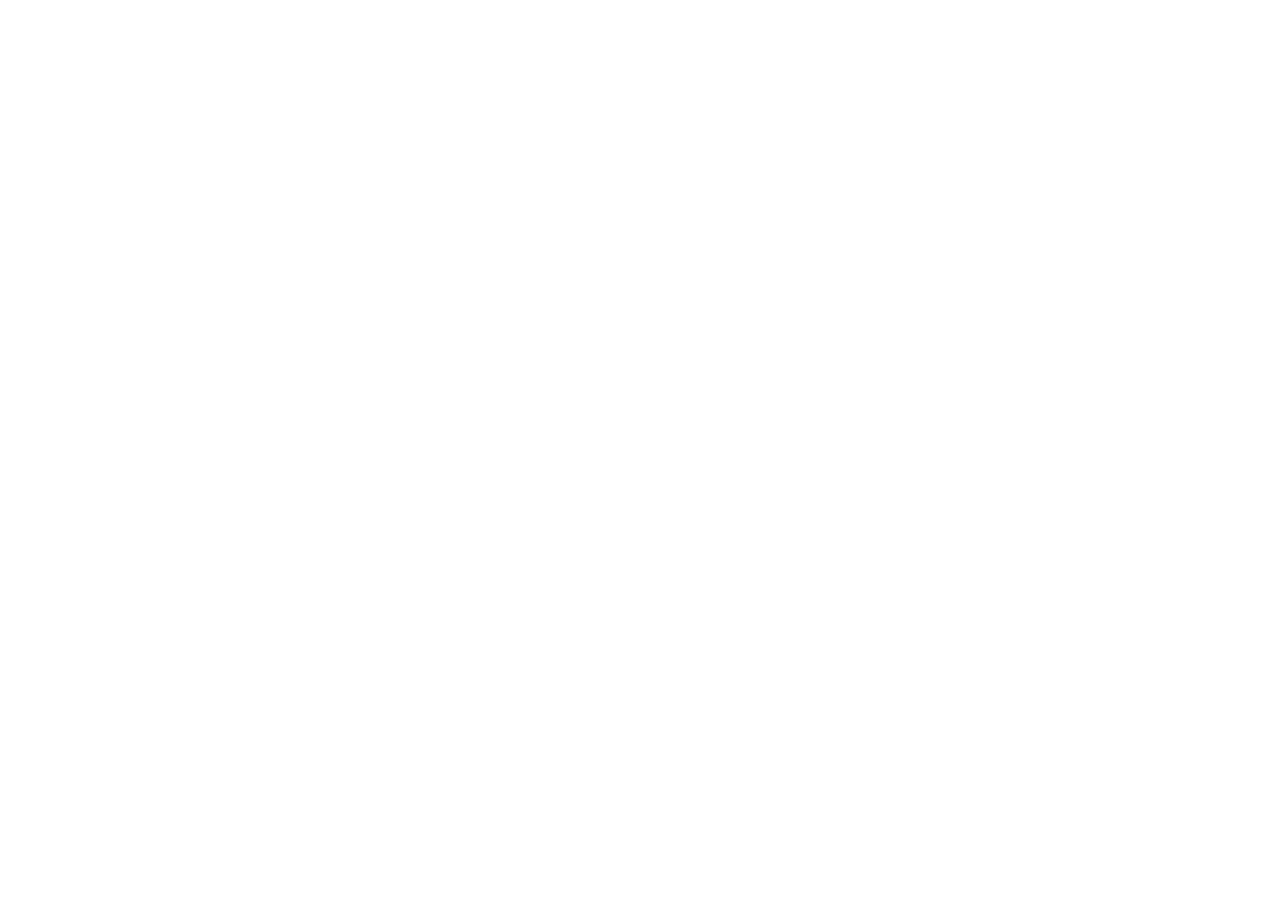
==== Index.html @ ea3e924b "Iniciando el repositorio" ====
<!DOCTYPE html>
<html lang="en">
<head>
    <meta charset="UTF-8">
    <meta name="viewport" content="width=device-width, initial-scale=1.0">
    <meta http-equiv="X-UA-Compatible" content="ie=edge">
    <title>Curso Front End</title>
</head>
<body>
    
</body>
</html>
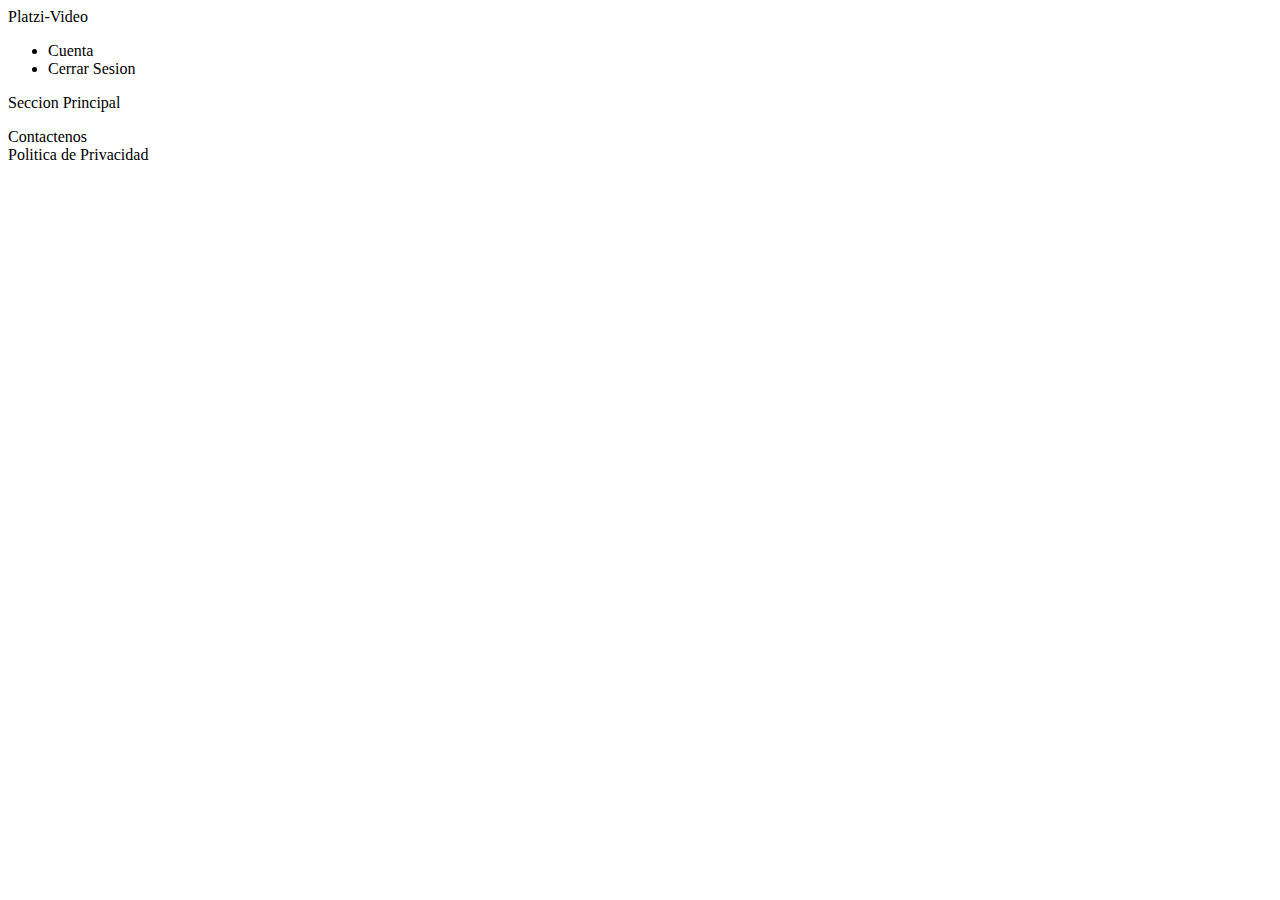
==== commit c6d93bfa: "Reto 1" ====
--- a/Index.html
+++ b/Index.html
@@ -4,9 +4,25 @@
     <meta charset="UTF-8">
     <meta name="viewport" content="width=device-width, initial-scale=1.0">
     <meta http-equiv="X-UA-Compatible" content="ie=edge">
-    <title>Curso Front End</title>
+    <title>Hola Año 2020</title>
 </head>
 <body>
     
+    <header>Platzi-Video
+      <div> <ul>
+            <li>Cuenta</li>
+            <li>Cerrar Sesion</li>
+        </ul>
+    </div> 
+    </header>
+    <div>
+    <p>Seccion Principal</p>
+</div>
+<footer>
+<p>Contactenos   <br>
+Politica de Privacidad 
+</p>
+</footer>
+    
 </body>
 </html>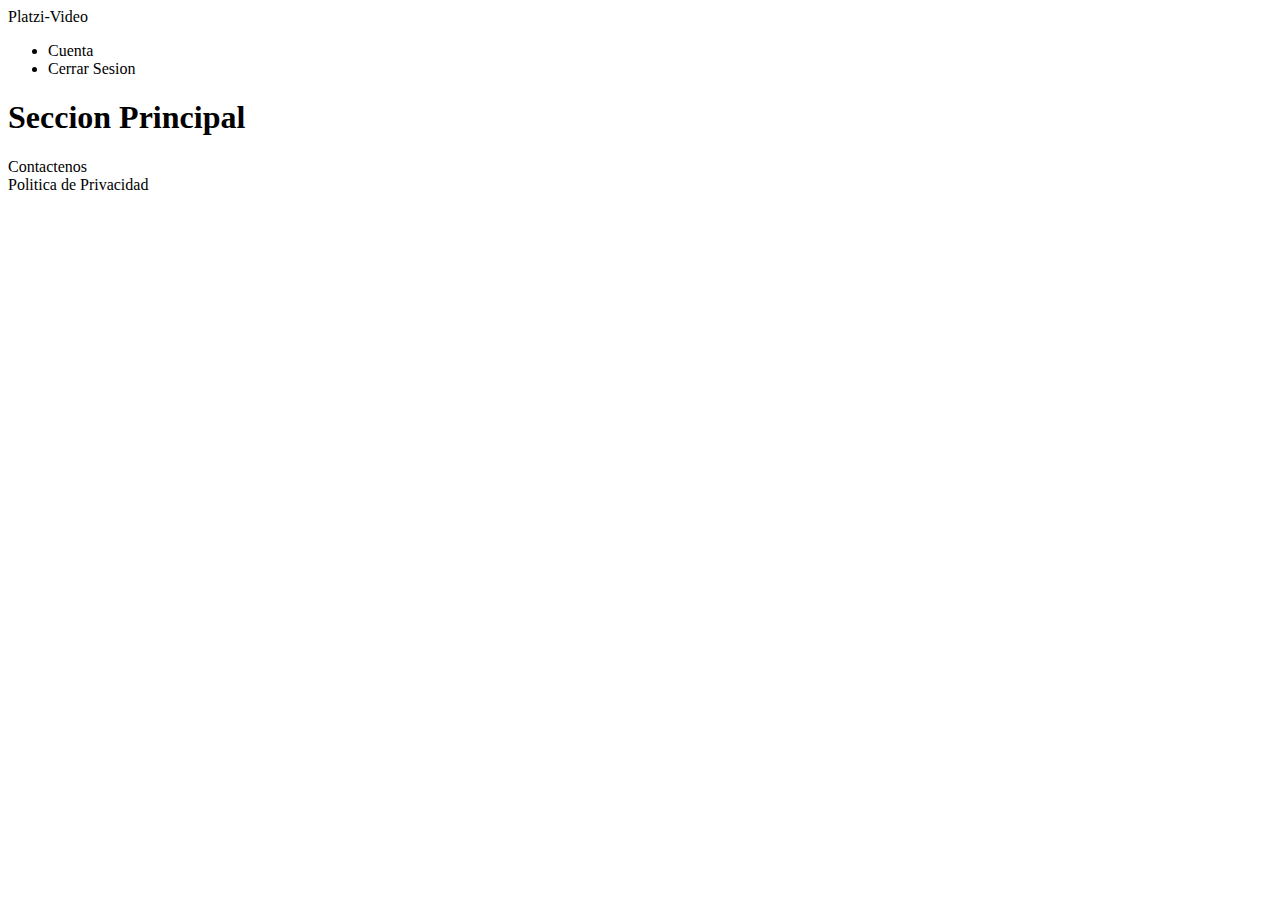
==== commit 34d55ea5: "cambios reto 1" ====
--- a/Index.html
+++ b/Index.html
@@ -16,7 +16,7 @@
     </div> 
     </header>
     <div>
-    <p>Seccion Principal</p>
+    <h1>Seccion Principal</h1>
 </div>
 <footer>
 <p>Contactenos   <br>
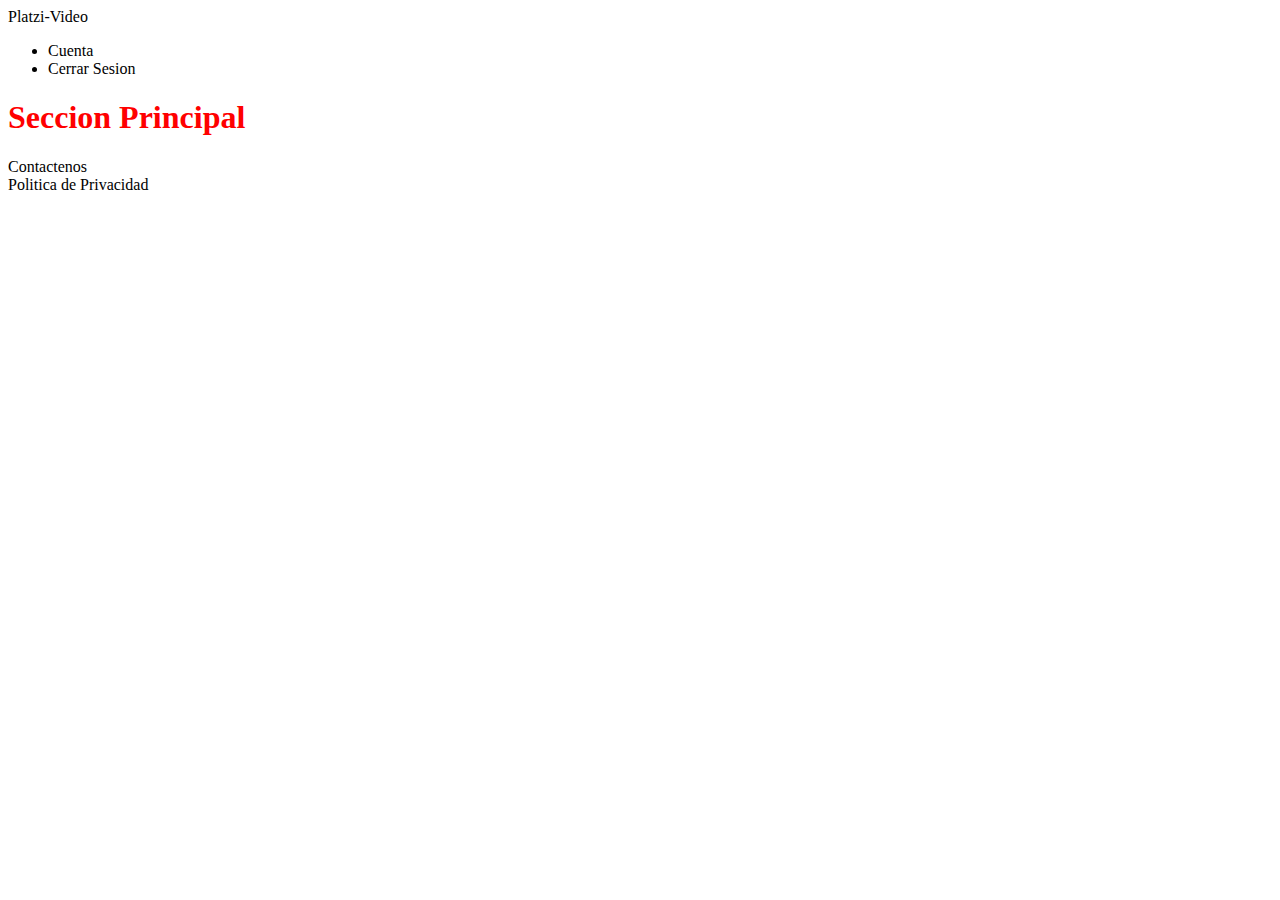
==== commit 0016d763: "cambios" ====
--- a/Index.html
+++ b/Index.html
@@ -6,6 +6,11 @@
     <meta http-equiv="X-UA-Compatible" content="ie=edge">
     <title>Hola Año 2020</title>
 </head>
+<style>
+    h1 {
+        color :red;
+    }
+</style>
 <body>
     
     <header>Platzi-Video
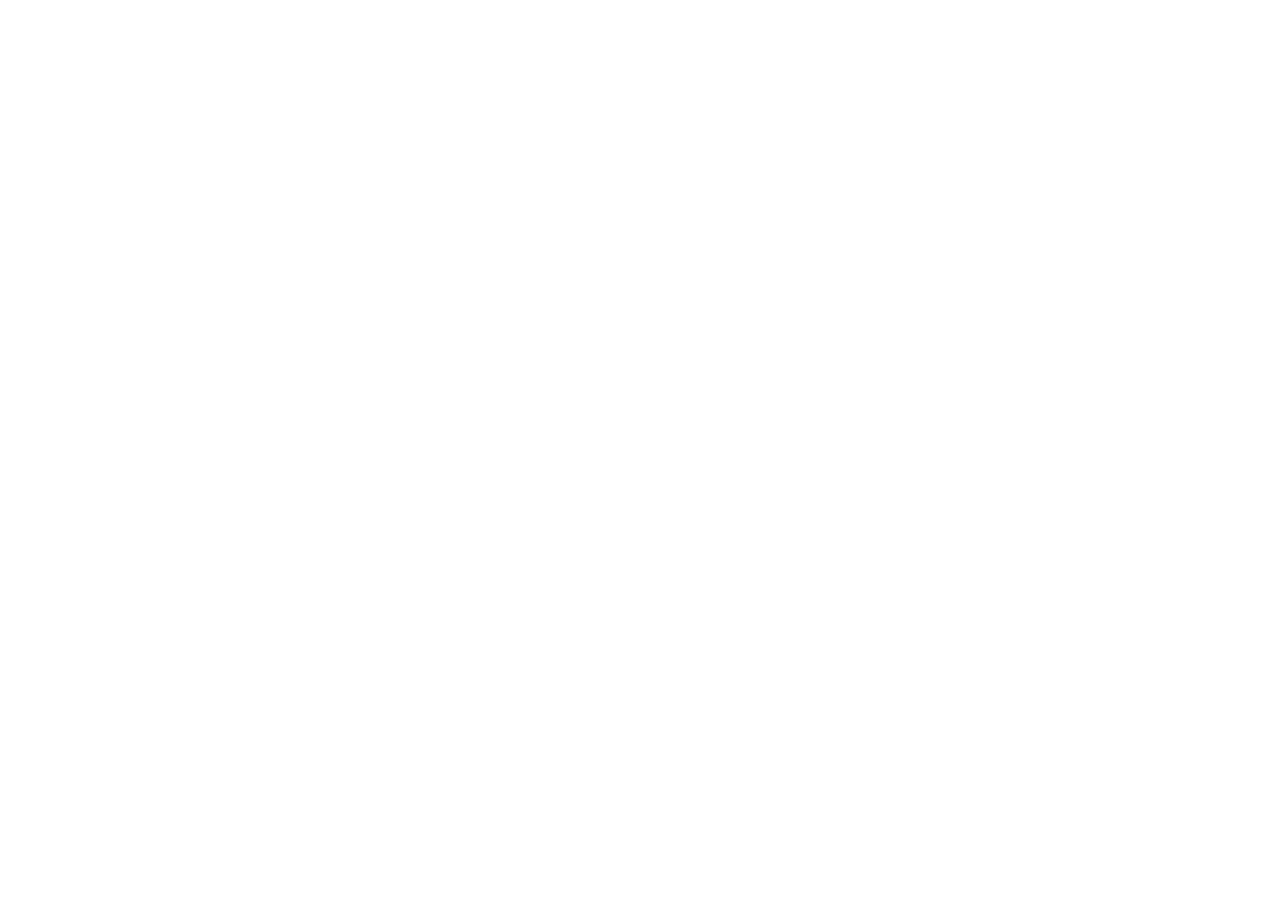
==== commit ac6cfa3c: "empezando el proyecto del curso" ====
--- a/Index.html
+++ b/Index.html
@@ -7,27 +7,9 @@
     <title>Hola Año 2020</title>
 </head>
 <style>
-    h1 {
-        color :red;
-    }
+  
 </style>
 <body>
     
-    <header>Platzi-Video
-      <div> <ul>
-            <li>Cuenta</li>
-            <li>Cerrar Sesion</li>
-        </ul>
-    </div> 
-    </header>
-    <div>
-    <h1>Seccion Principal</h1>
-</div>
-<footer>
-<p>Contactenos   <br>
-Politica de Privacidad 
-</p>
-</footer>
-    
 </body>
 </html>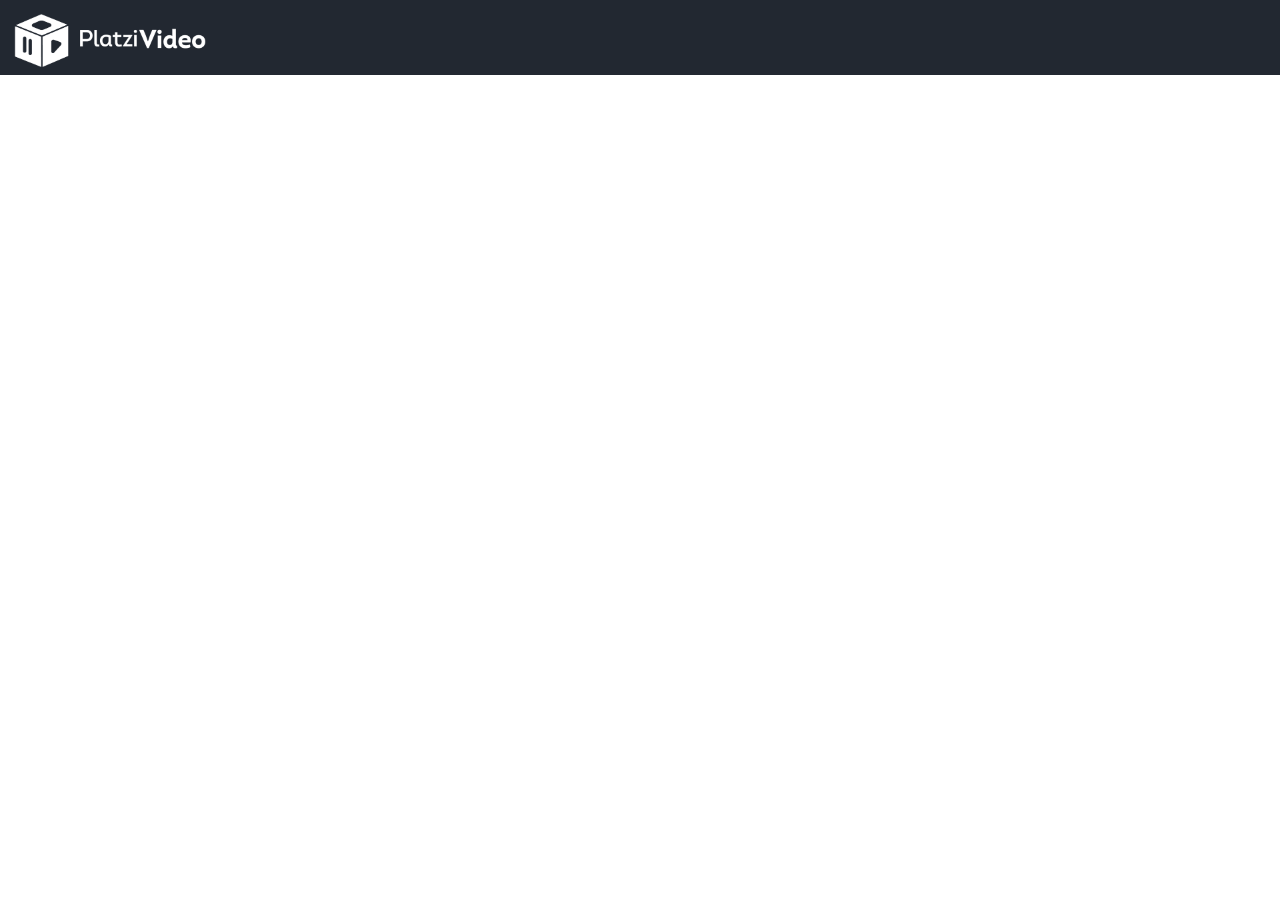
==== commit 5e17bbd7: "completando el header" ====
--- a/Index.html
+++ b/Index.html
@@ -4,12 +4,15 @@
     <meta charset="UTF-8">
     <meta name="viewport" content="width=device-width, initial-scale=1.0">
     <meta http-equiv="X-UA-Compatible" content="ie=edge">
-    <title>Hola Año 2020</title>
+    <title>Hola 2020</title>
+    <link rel="stylesheet" href="estilos.css">
+    <link rel="icon" type= "image/png" href="plat.png">
 </head>
-<style>
-  
-</style>
 <body>
+    <header >
+         <img src="logoplazti.png" alt="Logo Platzi Video">
+    
+    </header>
     
 </body>
 </html>--- a/estilos.css
+++ b/estilos.css
@@ -0,0 +1,20 @@
+body{
+   margin: 0px;
+   padding: 0px;
+}
+
+title{
+    font-family: cursive;
+}
+header {
+    background-color:#222831;
+    width: 100%;
+    height: 80 px;
+}
+
+header img {
+    width: 200px;
+    margin-top: 10px;
+    margin-left: 10px;
+    
+}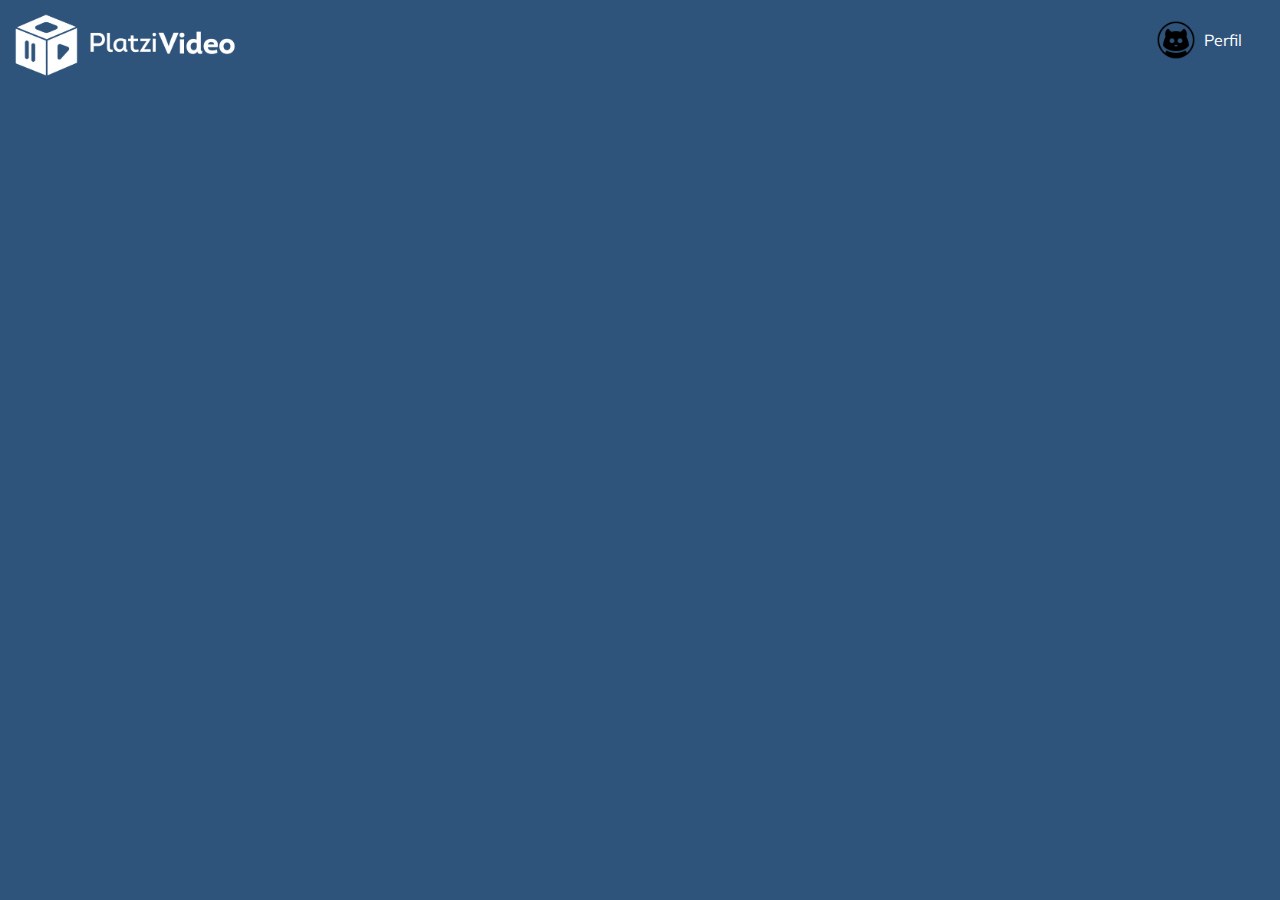
==== commit 1a025fa3: "Menu terminado" ====
--- a/Index.html
+++ b/Index.html
@@ -6,11 +6,25 @@
     <meta http-equiv="X-UA-Compatible" content="ie=edge">
     <title>Hola 2020</title>
     <link rel="stylesheet" href="estilos.css">
+    <link href="https://fonts.googleapis.com/css?family=Muli&display=swap" rel="stylesheet">
     <link rel="icon" type= "image/png" href="plat.png">
+
 </head>
 <body>
-    <header >
-         <img src="logoplazti.png" alt="Logo Platzi Video">
+    <header class="header">
+         <img class="header__img" src="logoplazti.png" alt="Logo Platzi Video">
+         <div class="header__menu">
+             <div class="header__menu--perfil">
+             <img src="perfil.png" alt="Perfil">
+             <p>Perfil</p>
+            </div>
+            <ul>
+                <li><a href="/">Cuenta</a></li>
+                <li><a href="/">Cerrar Sesion</a></li>  
+            </ul>
+
+         </div>
+
     
     </header>
     
--- a/estilos.css
+++ b/estilos.css
@@ -1,20 +1,65 @@
 body{
    margin: 0px;
    padding: 0px;
+   font-family: 'Muli', sans-serif;
+   background-color: #2F547C;
 }
 
-title{
-    font-family: cursive;
-}
-header {
-    background-color:#222831;
+.header {
+    background-color:#2F547C;
     width: 100%;
     height: 80 px;
+    display: flex;
+    justify-content: space-between;
+    align-items: center;
 }
 
-header img {
-    width: 200px;
+.header__img {
+    width: 230px;
     margin-top: 10px;
-    margin-left: 10px;
-    
+    margin-left: 10px;    
+}
+
+.header__menu {
+    margin-right: 30px;
+}
+.header__menu ul {
+    display: none;
+   list-style: none;
+   padding: 0px;
+   position: absolute;
+   width: 100px;
+   text-align: right;
+   margin: 0px 0px 0px -14px;
+}
+
+.header__menu:hover ul, ul:hover{
+    display: block;
+
+}
+.header__menu li {
+    margin: 10px 0px;
+}
+.header__menu li a {
+    color: white;
+    text-decoration: none;
+}
+
+.header__menu li a:hover {
+     text-decoration: underline;
+}
+
+.header__menu--perfil {
+    margin-right: 8px;
+    display: flex;
+    align-items: center;
+    cursor: pointer;
+}
+.header__menu--perfil img {
+    margin-right: 8px;
+    width: 40px;
+}
+.header__menu--perfil p{
+    margin: 0px;
+    color: white;
 }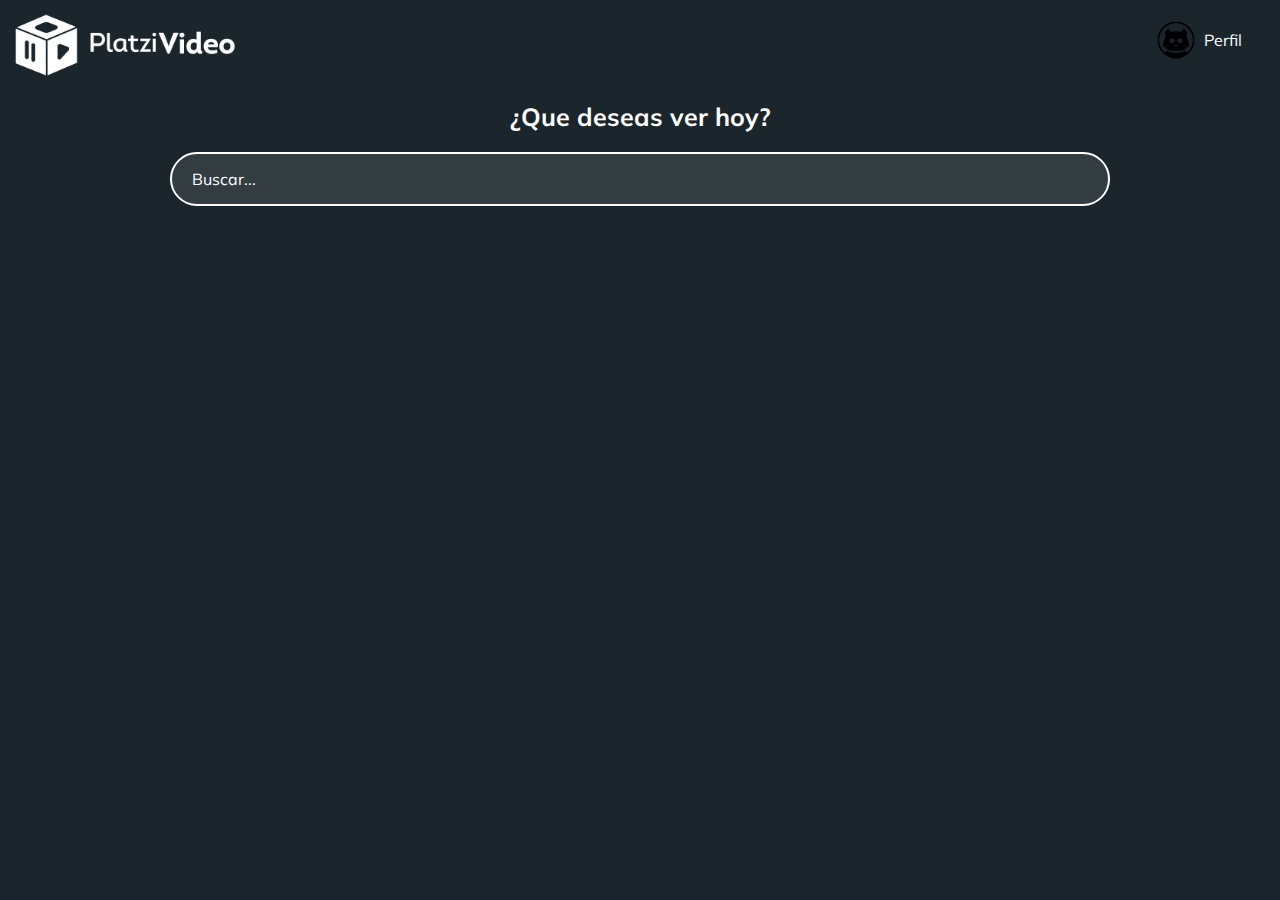
==== commit 90473125: "el input terminado" ====
--- a/Index.html
+++ b/Index.html
@@ -27,6 +27,12 @@
 
     
     </header>
+
+    <section class="main">
+        <h2 class="main__texto">¿Que deseas ver hoy?</h2>
+        <input class="main__input" type="text" placeholder="Buscar...">
+
+    </section>
     
 </body>
 </html>--- a/estilos.css
+++ b/estilos.css
@@ -2,11 +2,11 @@
    margin: 0px;
    padding: 0px;
    font-family: 'Muli', sans-serif;
-   background-color: #2F547C;
+   background-color: #1b262c;
 }
 
 .header {
-    background-color:#2F547C;
+    background-color:#1b262c;
     width: 100%;
     height: 80 px;
     display: flex;
@@ -62,4 +62,33 @@
 .header__menu--perfil p{
     margin: 0px;
     color: white;
+}
+
+.main {
+    height: 250px;
+    text-align: center;
+    
+}
+
+.main__texto {
+    color: white;
+    font-size: 25px;
+    text-align: center;
+}
+.main__input {
+    background-color: rgba(255,255,255,0.1);
+    border: 2px solid white;
+    border-radius: 38px;
+    color: white;
+    font-family: 'Muli', sans-serif;
+    font-size: 16px;
+    height: 50px;
+    padding: 0px 20px;
+    width: 70%;
+    outline: none;
+    align-content: center;
+    
+}
+::placeholder{
+    color: white;
 }